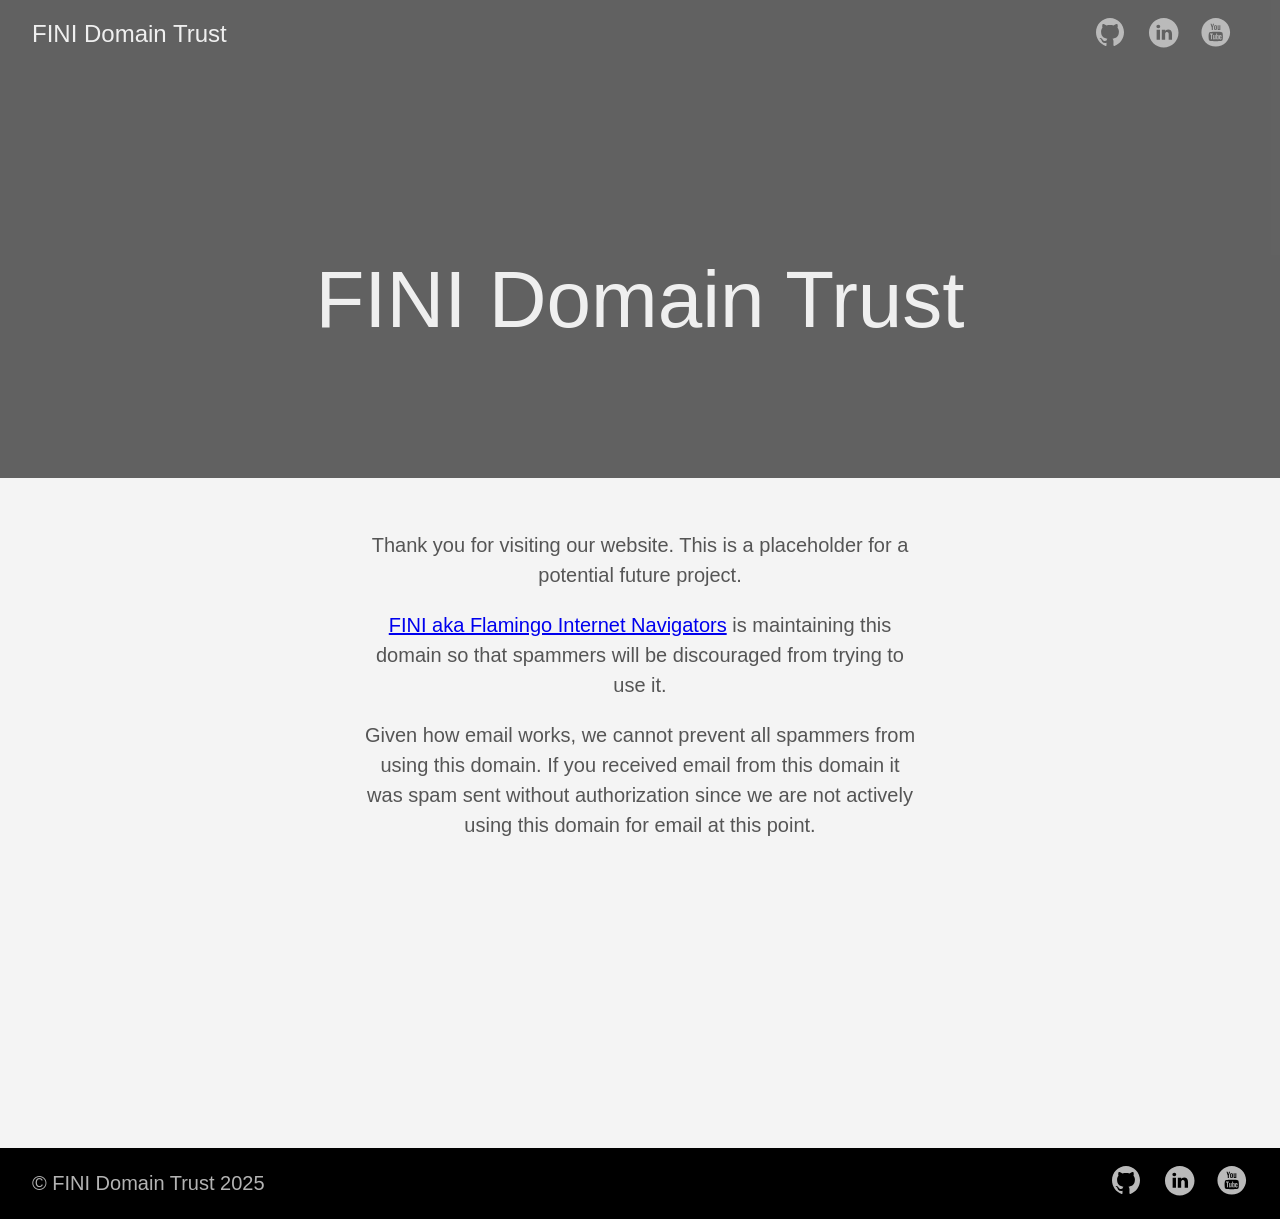
==== index.html @ f15c7498 "This commit will be automatically published" ====
<!DOCTYPE html>
<html lang="en-us">
  <head>
    <meta charset="utf-8">
    <meta http-equiv="X-UA-Compatible" content="IE=edge,chrome=1">
    
    <title>FINI Domain Trust | FINI Domain Trust</title>
    <meta name="viewport" content="width=device-width,minimum-scale=1">
    <meta name="description" content="">
    <meta name="generator" content="Hugo 0.138.0">
    
    
    
    
      <meta name="robots" content="noindex, nofollow">
    
    

    
<link rel="stylesheet" href="/ananke/css/main.min.css" >



    

    
      

    

    
    
      <link href="/index.xml" rel="alternate" type="application/rss+xml" title="FINI Domain Trust" />
      <link href="/index.xml" rel="feed" type="application/rss+xml" title="FINI Domain Trust" />
      
    

    
      <link rel="canonical" href="https://example.org/">
    

    <meta property="og:url" content="https://example.org/">
  <meta property="og:site_name" content="FINI Domain Trust">
  <meta property="og:title" content="FINI Domain Trust">
  <meta property="og:description" content="Thank you for visiting our website. This is a placeholder for a potential future project.
FINI aka Flamingo Internet Navigators is maintaining this domain so that spammers will be discouraged from trying to use it.
Given how email works, we cannot prevent all spammers from using this domain. If you received email from this domain it was spam sent without authorization since we are not actively using this domain for email at this point.">
  <meta property="og:locale" content="en_us">
  <meta property="og:type" content="website">

  <meta itemprop="name" content="FINI Domain Trust">
  <meta itemprop="description" content="Thank you for visiting our website. This is a placeholder for a potential future project.
FINI aka Flamingo Internet Navigators is maintaining this domain so that spammers will be discouraged from trying to use it.
Given how email works, we cannot prevent all spammers from using this domain. If you received email from this domain it was spam sent without authorization since we are not actively using this domain for email at this point.">
  <meta itemprop="datePublished" content="2024-06-28T19:11:28-07:00">
  <meta itemprop="dateModified" content="2024-06-28T19:11:28-07:00">
  <meta itemprop="wordCount" content="74">
  <meta name="twitter:card" content="summary">
  <meta name="twitter:title" content="FINI Domain Trust">
  <meta name="twitter:description" content="Thank you for visiting our website. This is a placeholder for a potential future project.
FINI aka Flamingo Internet Navigators is maintaining this domain so that spammers will be discouraged from trying to use it.
Given how email works, we cannot prevent all spammers from using this domain. If you received email from this domain it was spam sent without authorization since we are not actively using this domain for email at this point.">

	
  </head>

  <body class="ma0 avenir bg-near-white">

    

  
  <header class="cover bg-top" style="background-image: url('https://example.org/images/gohugo-default-sample-hero-image.jpg');">
    <div class="bg-black-60">
      <nav class="pv3 ph3 ph4-ns" role="navigation">
  <div class="flex-l justify-between items-center center">
    <a href="/" class="f3 fw2 hover-white no-underline white-90 dib">
      
        FINI Domain Trust
      
    </a>
    <div class="flex-l items-center">
      

      
      
<div class="ananke-socials">
  
    
    <a href="https://github.com/fini-net" target="_blank" rel="noopener" class="github ananke-social-link link-transition stackoverflow link dib z-999 pt3 pt0-l mr1" title="GitHub link" aria-label="follow on GitHub——Opens in a new window">
      
        <span class="icon"><svg style="enable-background:new 0 0 512 512;" version="1.1" viewBox="0 0 512 512"  xml:space="preserve" xmlns="http://www.w3.org/2000/svg" xmlns:xlink="http://www.w3.org/1999/xlink" >
  <path d="M256,32C132.3,32,32,134.8,32,261.7c0,101.5,64.2,187.5,153.2,217.9c11.2,2.1,15.3-5,15.3-11.1   c0-5.5-0.2-19.9-0.3-39.1c-62.3,13.9-75.5-30.8-75.5-30.8c-10.2-26.5-24.9-33.6-24.9-33.6c-20.3-14.3,1.5-14,1.5-14   c22.5,1.6,34.3,23.7,34.3,23.7c20,35.1,52.4,25,65.2,19.1c2-14.8,7.8-25,14.2-30.7c-49.7-5.8-102-25.5-102-113.5   c0-25.1,8.7-45.6,23-61.6c-2.3-5.8-10-29.2,2.2-60.8c0,0,18.8-6.2,61.6,23.5c17.9-5.1,37-7.6,56.1-7.7c19,0.1,38.2,2.6,56.1,7.7   c42.8-29.7,61.5-23.5,61.5-23.5c12.2,31.6,4.5,55,2.2,60.8c14.3,16.1,23,36.6,23,61.6c0,88.2-52.4,107.6-102.3,113.3   c8,7.1,15.2,21.1,15.2,42.5c0,30.7-0.3,55.5-0.3,63c0,6.1,4,13.3,15.4,11C415.9,449.1,480,363.1,480,261.7   C480,134.8,379.7,32,256,32z"/>
</svg>
</span>
      
<span class="new-window"><svg  height="8px"  style="enable-background:new 0 0 1000 1000;" version="1.1" viewBox="0 0 1000 1000"  xml:space="preserve" xmlns="http://www.w3.org/2000/svg" xmlns:xlink="http://www.w3.org/1999/xlink" >
<path d="M598 128h298v298h-86v-152l-418 418-60-60 418-418h-152v-86zM810 810v-298h86v298c0 46-40 86-86 86h-596c-48 0-86-40-86-86v-596c0-46 38-86 86-86h298v86h-298v596h596z" style="fill-rule:evenodd;clip-rule:evenodd;"/>
</svg>
</span></a>
  
    
    <a href="https://www.linkedin.com/company/flamingo-internet-navigators/" target="_blank" rel="noopener" class="linkedin ananke-social-link link-transition stackoverflow link dib z-999 pt3 pt0-l mr1" title="LinkedIn link" aria-label="follow on LinkedIn——Opens in a new window">
      
        <span class="icon"><svg style="enable-background:new 0 0 65 65;" version="1.1" viewBox="0 0 65 65"  xml:space="preserve" xmlns="http://www.w3.org/2000/svg" xmlns:xlink="http://www.w3.org/1999/xlink">
  <path d="M50.837,48.137V36.425c0-6.275-3.35-9.195-7.816-9.195  c-3.604,0-5.219,1.983-6.119,3.374V27.71h-6.79c0.09,1.917,0,20.427,0,20.427h6.79V36.729c0-0.609,0.044-1.219,0.224-1.655  c0.49-1.22,1.607-2.483,3.482-2.483c2.458,0,3.44,1.873,3.44,4.618v10.929H50.837z M22.959,24.922c2.367,0,3.842-1.57,3.842-3.531  c-0.044-2.003-1.475-3.528-3.797-3.528s-3.841,1.524-3.841,3.528c0,1.961,1.474,3.531,3.753,3.531H22.959z M34,64  C17.432,64,4,50.568,4,34C4,17.431,17.432,4,34,4s30,13.431,30,30C64,50.568,50.568,64,34,64z M26.354,48.137V27.71h-6.789v20.427  H26.354z" style="fill-rule:evenodd;clip-rule:evenodd;"/>
</svg>
</span>
      
<span class="new-window"><svg  height="8px"  style="enable-background:new 0 0 1000 1000;" version="1.1" viewBox="0 0 1000 1000"  xml:space="preserve" xmlns="http://www.w3.org/2000/svg" xmlns:xlink="http://www.w3.org/1999/xlink" >
<path d="M598 128h298v298h-86v-152l-418 418-60-60 418-418h-152v-86zM810 810v-298h86v298c0 46-40 86-86 86h-596c-48 0-86-40-86-86v-596c0-46 38-86 86-86h298v86h-298v596h596z" style="fill-rule:evenodd;clip-rule:evenodd;"/>
</svg>
</span></a>
  
    
    <a href="https://www.youtube.com/@ChristopherHicksFINI" target="_blank" rel="noopener" class="youtube ananke-social-link link-transition stackoverflow link dib z-999 pt3 pt0-l mr1" title="YouTube link" aria-label="follow on YouTube——Opens in a new window">
      
        <span class="icon"><svg style="enable-background:new 0 0 67 67;" version="1.1" viewBox="0 0 67 67"  xml:space="preserve" xmlns="http://www.w3.org/2000/svg" xmlns:xlink="http://www.w3.org/1999/xlink"><path d="M42.527,41.34c-0.278,0-0.478,0.078-0.6,0.244  c-0.121,0.156-0.18,0.424-0.18,0.796v0.896h1.543V42.38c0-0.372-0.062-0.64-0.185-0.796C42.989,41.418,42.792,41.34,42.527,41.34z   M36.509,41.309c0.234,0,0.417,0.076,0.544,0.23c0.123,0.155,0.185,0.383,0.185,0.682v4.584c0,0.286-0.053,0.487-0.153,0.611  c-0.1,0.127-0.256,0.189-0.47,0.189c-0.148,0-0.287-0.033-0.421-0.096c-0.135-0.062-0.274-0.171-0.415-0.313v-5.531  c0.119-0.122,0.239-0.213,0.36-0.271C36.26,41.335,36.383,41.309,36.509,41.309z M41.748,44.658v1.672  c0,0.468,0.057,0.792,0.17,0.974c0.118,0.181,0.313,0.269,0.592,0.269c0.289,0,0.491-0.076,0.606-0.229  c0.114-0.153,0.175-0.489,0.175-1.013v-0.405h1.795v0.456c0,0.911-0.217,1.596-0.657,2.059c-0.435,0.459-1.089,0.687-1.958,0.687  c-0.781,0-1.398-0.242-1.847-0.731c-0.448-0.486-0.676-1.157-0.676-2.014v-3.986c0-0.768,0.249-1.398,0.742-1.882  c0.493-0.484,1.128-0.727,1.911-0.727c0.799,0,1.413,0.225,1.843,0.674c0.429,0.448,0.642,1.093,0.642,1.935v2.264H41.748z   M38.623,48.495c-0.271,0.336-0.669,0.501-1.187,0.501c-0.343,0-0.646-0.062-0.912-0.192c-0.267-0.129-0.519-0.327-0.746-0.601  v0.681h-1.764V36.852h1.764v3.875c0.237-0.27,0.485-0.478,0.748-0.616c0.267-0.143,0.534-0.212,0.805-0.212  c0.554,0,0.975,0.189,1.265,0.565c0.294,0.379,0.438,0.933,0.438,1.66v4.926C39.034,47.678,38.897,48.159,38.623,48.495z   M30.958,48.884v-0.976c-0.325,0.361-0.658,0.636-1.009,0.822c-0.349,0.191-0.686,0.282-1.014,0.282  c-0.405,0-0.705-0.129-0.913-0.396c-0.201-0.266-0.305-0.658-0.305-1.189v-7.422h1.744v6.809c0,0.211,0.037,0.362,0.107,0.457  c0.077,0.095,0.196,0.141,0.358,0.141c0.128,0,0.292-0.062,0.488-0.188c0.197-0.125,0.375-0.283,0.542-0.475v-6.744h1.744v8.878  H30.958z M24.916,38.6v10.284h-1.968V38.6h-2.034v-1.748h6.036V38.6H24.916z M32.994,32.978c0-0.001,12.08,0.018,13.514,1.45  c1.439,1.435,1.455,8.514,1.455,8.555c0,0-0.012,7.117-1.455,8.556C45.074,52.969,32.994,53,32.994,53s-12.079-0.031-13.516-1.462  c-1.438-1.435-1.441-8.502-1.441-8.556c0-0.041,0.004-7.12,1.441-8.555C20.916,32.996,32.994,32.977,32.994,32.978z M42.52,29.255  h-1.966v-1.08c-0.358,0.397-0.736,0.703-1.13,0.909c-0.392,0.208-0.771,0.312-1.14,0.312c-0.458,0-0.797-0.146-1.027-0.437  c-0.229-0.291-0.345-0.727-0.345-1.311v-8.172h1.962v7.497c0,0.231,0.045,0.399,0.127,0.502c0.08,0.104,0.216,0.156,0.399,0.156  c0.143,0,0.327-0.069,0.548-0.206c0.22-0.137,0.423-0.312,0.605-0.527v-7.422h1.966V29.255z M31.847,27.588  c0.139,0.147,0.339,0.219,0.6,0.219c0.266,0,0.476-0.075,0.634-0.223c0.157-0.152,0.235-0.358,0.235-0.618v-5.327  c0-0.214-0.08-0.387-0.241-0.519c-0.16-0.131-0.37-0.196-0.628-0.196c-0.241,0-0.435,0.065-0.586,0.196  c-0.148,0.132-0.225,0.305-0.225,0.519v5.327C31.636,27.233,31.708,27.439,31.847,27.588z M30.408,19.903  c0.528-0.449,1.241-0.674,2.132-0.674c0.812,0,1.48,0.237,2.001,0.711c0.517,0.473,0.777,1.083,0.777,1.828v5.051  c0,0.836-0.255,1.491-0.762,1.968c-0.513,0.476-1.212,0.714-2.106,0.714c-0.858,0-1.547-0.246-2.064-0.736  c-0.513-0.492-0.772-1.152-0.772-1.983v-5.068C29.613,20.954,29.877,20.351,30.408,19.903z M24.262,16h-2.229l2.634,8.003v5.252  h2.213v-5.5L29.454,16h-2.25l-1.366,5.298h-0.139L24.262,16z M33,64C16.432,64,3,50.569,3,34S16.432,4,33,4s30,13.431,30,30  S49.568,64,33,64z" style="fill-rule:evenodd;clip-rule:evenodd;"/></svg>
</span>
      
<span class="new-window"><svg  height="8px"  style="enable-background:new 0 0 1000 1000;" version="1.1" viewBox="0 0 1000 1000"  xml:space="preserve" xmlns="http://www.w3.org/2000/svg" xmlns:xlink="http://www.w3.org/1999/xlink" >
<path d="M598 128h298v298h-86v-152l-418 418-60-60 418-418h-152v-86zM810 810v-298h86v298c0 46-40 86-86 86h-596c-48 0-86-40-86-86v-596c0-46 38-86 86-86h298v86h-298v596h596z" style="fill-rule:evenodd;clip-rule:evenodd;"/>
</svg>
</span></a>
  
</div>

    </div>
  </div>
</nav>

      <div class="tc-l pv4 pv6-l ph3 ph4-ns">
        <h1 class="f2 f-subheadline-l fw2 white-90 mb0 lh-title">
          FINI Domain Trust
        </h1>
        
      </div>
    </div>
  </header>


    <main class="pb7" role="main">
      
  <article class="cf ph3 ph5-l pv3 pv4-l f4 tc-l center measure-wide lh-copy mid-gray">
      <p>Thank you for visiting our website.  This is a placeholder for a potential future project.</p>
<p><a href="https://www.fini.net">FINI aka Flamingo Internet Navigators</a> is maintaining this
domain so that spammers will be discouraged from trying to use it.</p>
<p>Given how email works, we cannot prevent all spammers from using this domain.  If
you received email from this domain it was spam sent without authorization since
we are not actively using this domain for email at this point.</p>

    </article>
    
    
    
    
    
    
    
    
    
    
    
  

    </main>
    <footer class="bg-black bottom-0 w-100 pa3" role="contentinfo">
  <div class="flex justify-between">
  <a class="f4 fw4 hover-white no-underline white-70 dn dib-ns pv2 ph3" href="https://example.org/" >
    &copy;  FINI Domain Trust 2025 
  </a>
    <div>
<div class="ananke-socials">
  
    
    <a href="https://github.com/fini-net" target="_blank" rel="noopener" class="github ananke-social-link link-transition stackoverflow link dib z-999 pt3 pt0-l mr1" title="GitHub link" aria-label="follow on GitHub——Opens in a new window">
      
        <span class="icon"><svg style="enable-background:new 0 0 512 512;" version="1.1" viewBox="0 0 512 512"  xml:space="preserve" xmlns="http://www.w3.org/2000/svg" xmlns:xlink="http://www.w3.org/1999/xlink" >
  <path d="M256,32C132.3,32,32,134.8,32,261.7c0,101.5,64.2,187.5,153.2,217.9c11.2,2.1,15.3-5,15.3-11.1   c0-5.5-0.2-19.9-0.3-39.1c-62.3,13.9-75.5-30.8-75.5-30.8c-10.2-26.5-24.9-33.6-24.9-33.6c-20.3-14.3,1.5-14,1.5-14   c22.5,1.6,34.3,23.7,34.3,23.7c20,35.1,52.4,25,65.2,19.1c2-14.8,7.8-25,14.2-30.7c-49.7-5.8-102-25.5-102-113.5   c0-25.1,8.7-45.6,23-61.6c-2.3-5.8-10-29.2,2.2-60.8c0,0,18.8-6.2,61.6,23.5c17.9-5.1,37-7.6,56.1-7.7c19,0.1,38.2,2.6,56.1,7.7   c42.8-29.7,61.5-23.5,61.5-23.5c12.2,31.6,4.5,55,2.2,60.8c14.3,16.1,23,36.6,23,61.6c0,88.2-52.4,107.6-102.3,113.3   c8,7.1,15.2,21.1,15.2,42.5c0,30.7-0.3,55.5-0.3,63c0,6.1,4,13.3,15.4,11C415.9,449.1,480,363.1,480,261.7   C480,134.8,379.7,32,256,32z"/>
</svg>
</span>
      
<span class="new-window"><svg  height="8px"  style="enable-background:new 0 0 1000 1000;" version="1.1" viewBox="0 0 1000 1000"  xml:space="preserve" xmlns="http://www.w3.org/2000/svg" xmlns:xlink="http://www.w3.org/1999/xlink" >
<path d="M598 128h298v298h-86v-152l-418 418-60-60 418-418h-152v-86zM810 810v-298h86v298c0 46-40 86-86 86h-596c-48 0-86-40-86-86v-596c0-46 38-86 86-86h298v86h-298v596h596z" style="fill-rule:evenodd;clip-rule:evenodd;"/>
</svg>
</span></a>
  
    
    <a href="https://www.linkedin.com/company/flamingo-internet-navigators/" target="_blank" rel="noopener" class="linkedin ananke-social-link link-transition stackoverflow link dib z-999 pt3 pt0-l mr1" title="LinkedIn link" aria-label="follow on LinkedIn——Opens in a new window">
      
        <span class="icon"><svg style="enable-background:new 0 0 65 65;" version="1.1" viewBox="0 0 65 65"  xml:space="preserve" xmlns="http://www.w3.org/2000/svg" xmlns:xlink="http://www.w3.org/1999/xlink">
  <path d="M50.837,48.137V36.425c0-6.275-3.35-9.195-7.816-9.195  c-3.604,0-5.219,1.983-6.119,3.374V27.71h-6.79c0.09,1.917,0,20.427,0,20.427h6.79V36.729c0-0.609,0.044-1.219,0.224-1.655  c0.49-1.22,1.607-2.483,3.482-2.483c2.458,0,3.44,1.873,3.44,4.618v10.929H50.837z M22.959,24.922c2.367,0,3.842-1.57,3.842-3.531  c-0.044-2.003-1.475-3.528-3.797-3.528s-3.841,1.524-3.841,3.528c0,1.961,1.474,3.531,3.753,3.531H22.959z M34,64  C17.432,64,4,50.568,4,34C4,17.431,17.432,4,34,4s30,13.431,30,30C64,50.568,50.568,64,34,64z M26.354,48.137V27.71h-6.789v20.427  H26.354z" style="fill-rule:evenodd;clip-rule:evenodd;"/>
</svg>
</span>
      
<span class="new-window"><svg  height="8px"  style="enable-background:new 0 0 1000 1000;" version="1.1" viewBox="0 0 1000 1000"  xml:space="preserve" xmlns="http://www.w3.org/2000/svg" xmlns:xlink="http://www.w3.org/1999/xlink" >
<path d="M598 128h298v298h-86v-152l-418 418-60-60 418-418h-152v-86zM810 810v-298h86v298c0 46-40 86-86 86h-596c-48 0-86-40-86-86v-596c0-46 38-86 86-86h298v86h-298v596h596z" style="fill-rule:evenodd;clip-rule:evenodd;"/>
</svg>
</span></a>
  
    
    <a href="https://www.youtube.com/@ChristopherHicksFINI" target="_blank" rel="noopener" class="youtube ananke-social-link link-transition stackoverflow link dib z-999 pt3 pt0-l mr1" title="YouTube link" aria-label="follow on YouTube——Opens in a new window">
      
        <span class="icon"><svg style="enable-background:new 0 0 67 67;" version="1.1" viewBox="0 0 67 67"  xml:space="preserve" xmlns="http://www.w3.org/2000/svg" xmlns:xlink="http://www.w3.org/1999/xlink"><path d="M42.527,41.34c-0.278,0-0.478,0.078-0.6,0.244  c-0.121,0.156-0.18,0.424-0.18,0.796v0.896h1.543V42.38c0-0.372-0.062-0.64-0.185-0.796C42.989,41.418,42.792,41.34,42.527,41.34z   M36.509,41.309c0.234,0,0.417,0.076,0.544,0.23c0.123,0.155,0.185,0.383,0.185,0.682v4.584c0,0.286-0.053,0.487-0.153,0.611  c-0.1,0.127-0.256,0.189-0.47,0.189c-0.148,0-0.287-0.033-0.421-0.096c-0.135-0.062-0.274-0.171-0.415-0.313v-5.531  c0.119-0.122,0.239-0.213,0.36-0.271C36.26,41.335,36.383,41.309,36.509,41.309z M41.748,44.658v1.672  c0,0.468,0.057,0.792,0.17,0.974c0.118,0.181,0.313,0.269,0.592,0.269c0.289,0,0.491-0.076,0.606-0.229  c0.114-0.153,0.175-0.489,0.175-1.013v-0.405h1.795v0.456c0,0.911-0.217,1.596-0.657,2.059c-0.435,0.459-1.089,0.687-1.958,0.687  c-0.781,0-1.398-0.242-1.847-0.731c-0.448-0.486-0.676-1.157-0.676-2.014v-3.986c0-0.768,0.249-1.398,0.742-1.882  c0.493-0.484,1.128-0.727,1.911-0.727c0.799,0,1.413,0.225,1.843,0.674c0.429,0.448,0.642,1.093,0.642,1.935v2.264H41.748z   M38.623,48.495c-0.271,0.336-0.669,0.501-1.187,0.501c-0.343,0-0.646-0.062-0.912-0.192c-0.267-0.129-0.519-0.327-0.746-0.601  v0.681h-1.764V36.852h1.764v3.875c0.237-0.27,0.485-0.478,0.748-0.616c0.267-0.143,0.534-0.212,0.805-0.212  c0.554,0,0.975,0.189,1.265,0.565c0.294,0.379,0.438,0.933,0.438,1.66v4.926C39.034,47.678,38.897,48.159,38.623,48.495z   M30.958,48.884v-0.976c-0.325,0.361-0.658,0.636-1.009,0.822c-0.349,0.191-0.686,0.282-1.014,0.282  c-0.405,0-0.705-0.129-0.913-0.396c-0.201-0.266-0.305-0.658-0.305-1.189v-7.422h1.744v6.809c0,0.211,0.037,0.362,0.107,0.457  c0.077,0.095,0.196,0.141,0.358,0.141c0.128,0,0.292-0.062,0.488-0.188c0.197-0.125,0.375-0.283,0.542-0.475v-6.744h1.744v8.878  H30.958z M24.916,38.6v10.284h-1.968V38.6h-2.034v-1.748h6.036V38.6H24.916z M32.994,32.978c0-0.001,12.08,0.018,13.514,1.45  c1.439,1.435,1.455,8.514,1.455,8.555c0,0-0.012,7.117-1.455,8.556C45.074,52.969,32.994,53,32.994,53s-12.079-0.031-13.516-1.462  c-1.438-1.435-1.441-8.502-1.441-8.556c0-0.041,0.004-7.12,1.441-8.555C20.916,32.996,32.994,32.977,32.994,32.978z M42.52,29.255  h-1.966v-1.08c-0.358,0.397-0.736,0.703-1.13,0.909c-0.392,0.208-0.771,0.312-1.14,0.312c-0.458,0-0.797-0.146-1.027-0.437  c-0.229-0.291-0.345-0.727-0.345-1.311v-8.172h1.962v7.497c0,0.231,0.045,0.399,0.127,0.502c0.08,0.104,0.216,0.156,0.399,0.156  c0.143,0,0.327-0.069,0.548-0.206c0.22-0.137,0.423-0.312,0.605-0.527v-7.422h1.966V29.255z M31.847,27.588  c0.139,0.147,0.339,0.219,0.6,0.219c0.266,0,0.476-0.075,0.634-0.223c0.157-0.152,0.235-0.358,0.235-0.618v-5.327  c0-0.214-0.08-0.387-0.241-0.519c-0.16-0.131-0.37-0.196-0.628-0.196c-0.241,0-0.435,0.065-0.586,0.196  c-0.148,0.132-0.225,0.305-0.225,0.519v5.327C31.636,27.233,31.708,27.439,31.847,27.588z M30.408,19.903  c0.528-0.449,1.241-0.674,2.132-0.674c0.812,0,1.48,0.237,2.001,0.711c0.517,0.473,0.777,1.083,0.777,1.828v5.051  c0,0.836-0.255,1.491-0.762,1.968c-0.513,0.476-1.212,0.714-2.106,0.714c-0.858,0-1.547-0.246-2.064-0.736  c-0.513-0.492-0.772-1.152-0.772-1.983v-5.068C29.613,20.954,29.877,20.351,30.408,19.903z M24.262,16h-2.229l2.634,8.003v5.252  h2.213v-5.5L29.454,16h-2.25l-1.366,5.298h-0.139L24.262,16z M33,64C16.432,64,3,50.569,3,34S16.432,4,33,4s30,13.431,30,30  S49.568,64,33,64z" style="fill-rule:evenodd;clip-rule:evenodd;"/></svg>
</span>
      
<span class="new-window"><svg  height="8px"  style="enable-background:new 0 0 1000 1000;" version="1.1" viewBox="0 0 1000 1000"  xml:space="preserve" xmlns="http://www.w3.org/2000/svg" xmlns:xlink="http://www.w3.org/1999/xlink" >
<path d="M598 128h298v298h-86v-152l-418 418-60-60 418-418h-152v-86zM810 810v-298h86v298c0 46-40 86-86 86h-596c-48 0-86-40-86-86v-596c0-46 38-86 86-86h298v86h-298v596h596z" style="fill-rule:evenodd;clip-rule:evenodd;"/>
</svg>
</span></a>
  
</div>
</div>
  </div>
</footer>

  </body>
</html>
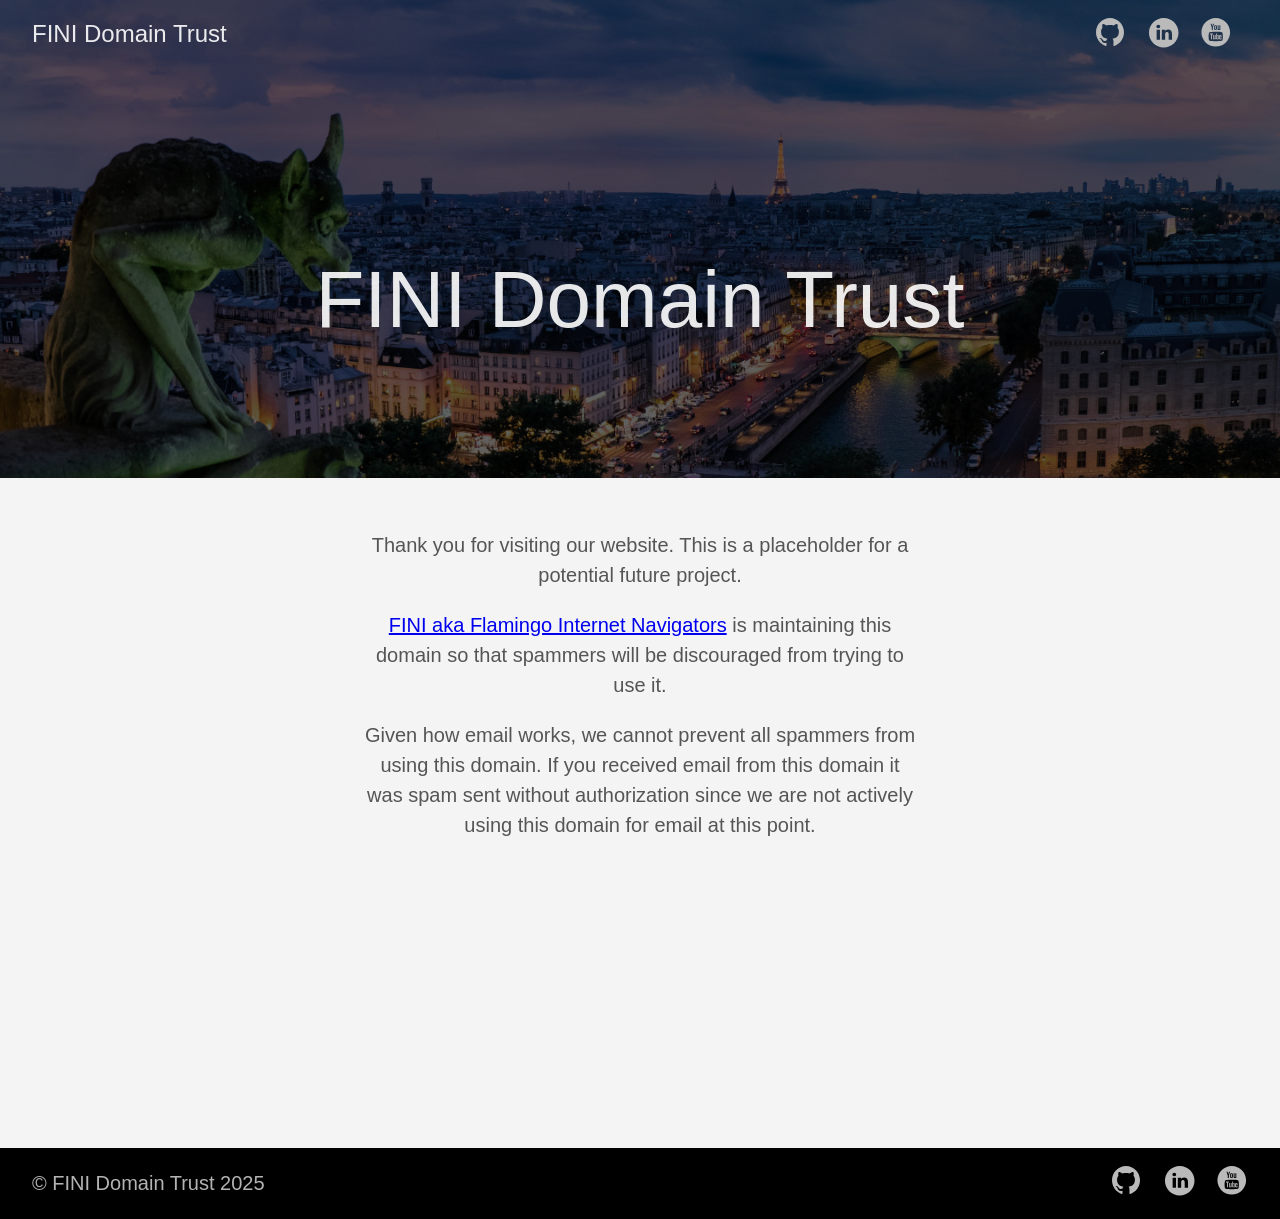
==== commit 3555f44a: "This commit will be automatically published" ====
--- a/index.html
+++ b/index.html
@@ -7,7 +7,7 @@
     <title>FINI Domain Trust | FINI Domain Trust</title>
     <meta name="viewport" content="width=device-width,minimum-scale=1">
     <meta name="description" content="">
-    <meta name="generator" content="Hugo 0.138.0">
+    <meta name="generator" content="Hugo 0.150.1">
     
     
     
@@ -36,10 +36,10 @@
     
 
     
-      <link rel="canonical" href="https://example.org/">
-    
-
-    <meta property="og:url" content="https://example.org/">
+      <link rel="canonical" href="/">
+    
+
+    <meta property="og:url" content="/">
   <meta property="og:site_name" content="FINI Domain Trust">
   <meta property="og:title" content="FINI Domain Trust">
   <meta property="og:description" content="Thank you for visiting our website. This is a placeholder for a potential future project.
@@ -69,7 +69,7 @@
     
 
   
-  <header class="cover bg-top" style="background-image: url('https://example.org/images/gohugo-default-sample-hero-image.jpg');">
+  <header class="cover bg-top" style="background-image: url('/images/gohugo-default-sample-hero-image.jpg');">
     <div class="bg-black-60">
       <nav class="pv3 ph3 ph4-ns" role="navigation">
   <div class="flex-l justify-between items-center center">
@@ -165,7 +165,7 @@
     </main>
     <footer class="bg-black bottom-0 w-100 pa3" role="contentinfo">
   <div class="flex justify-between">
-  <a class="f4 fw4 hover-white no-underline white-70 dn dib-ns pv2 ph3" href="https://example.org/" >
+  <a class="f4 fw4 hover-white no-underline white-70 dn dib-ns pv2 ph3" href="/" >
     &copy;  FINI Domain Trust 2025 
   </a>
     <div>
